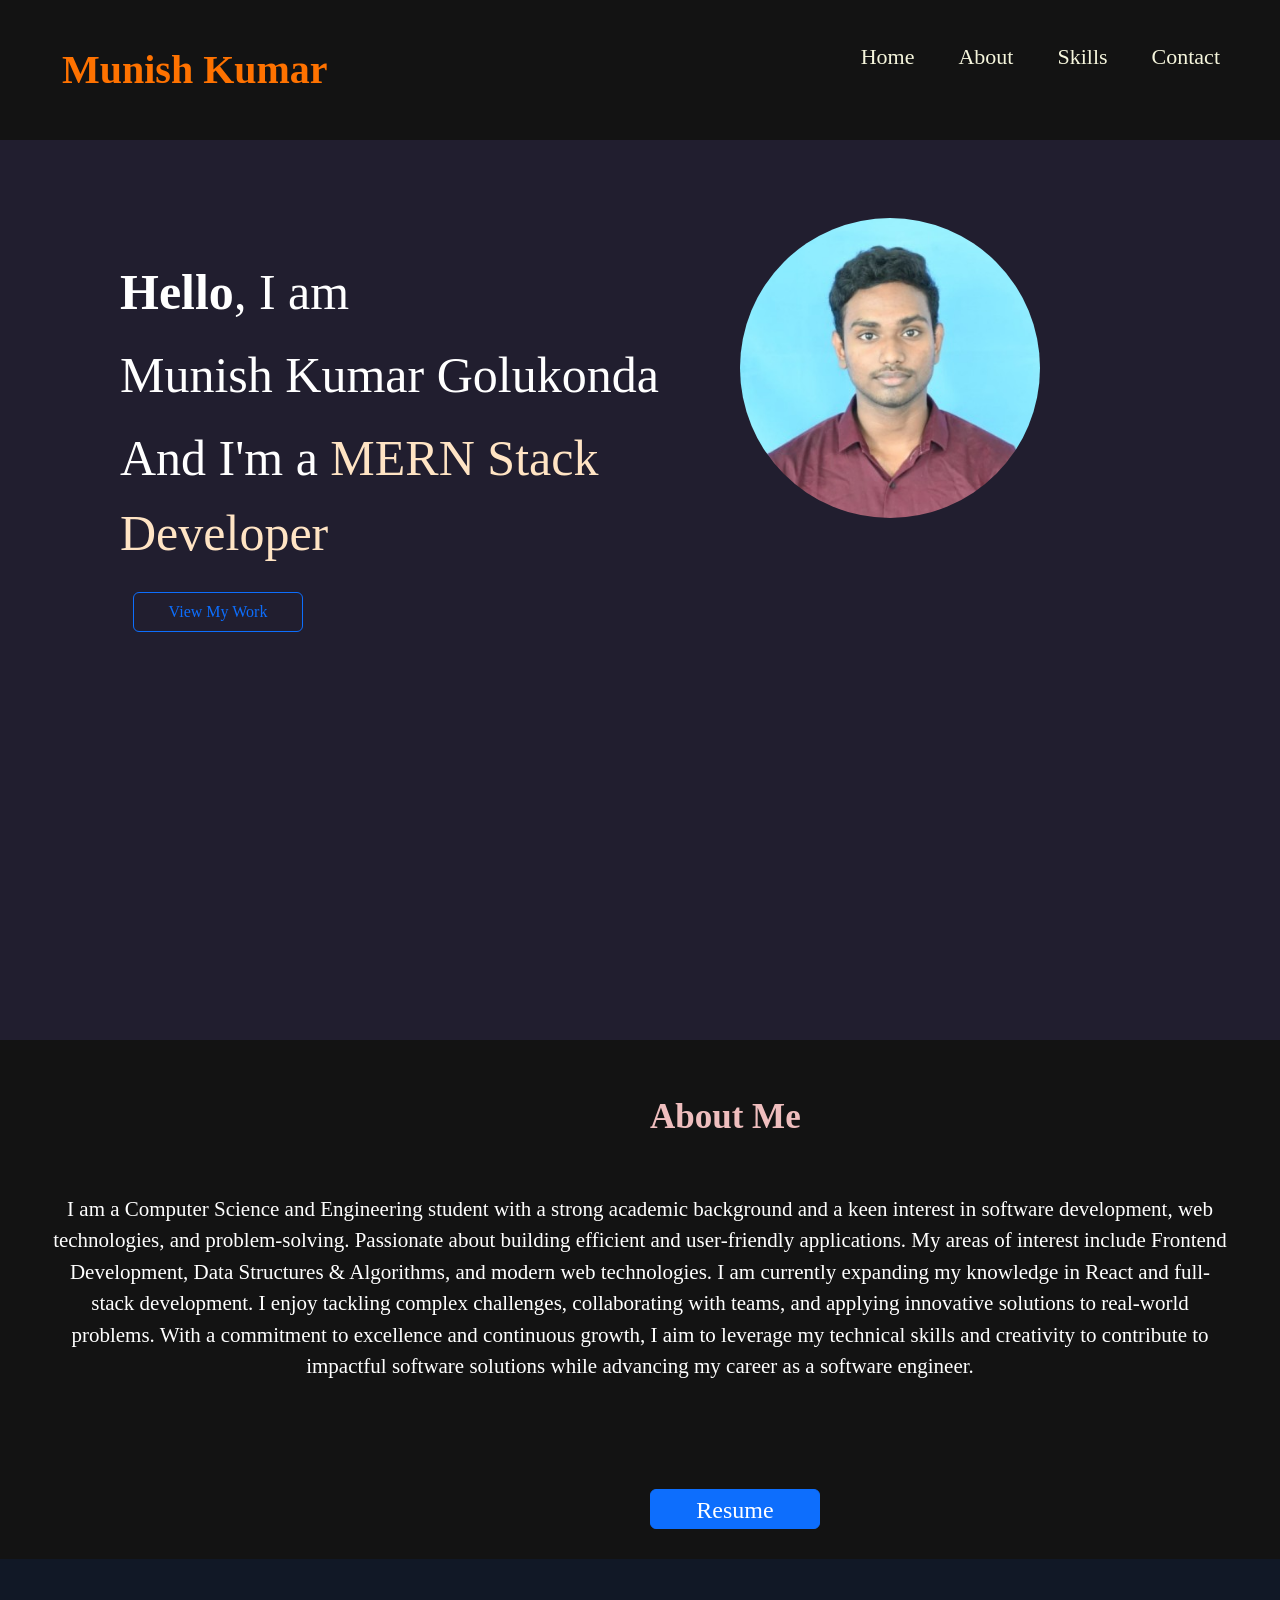
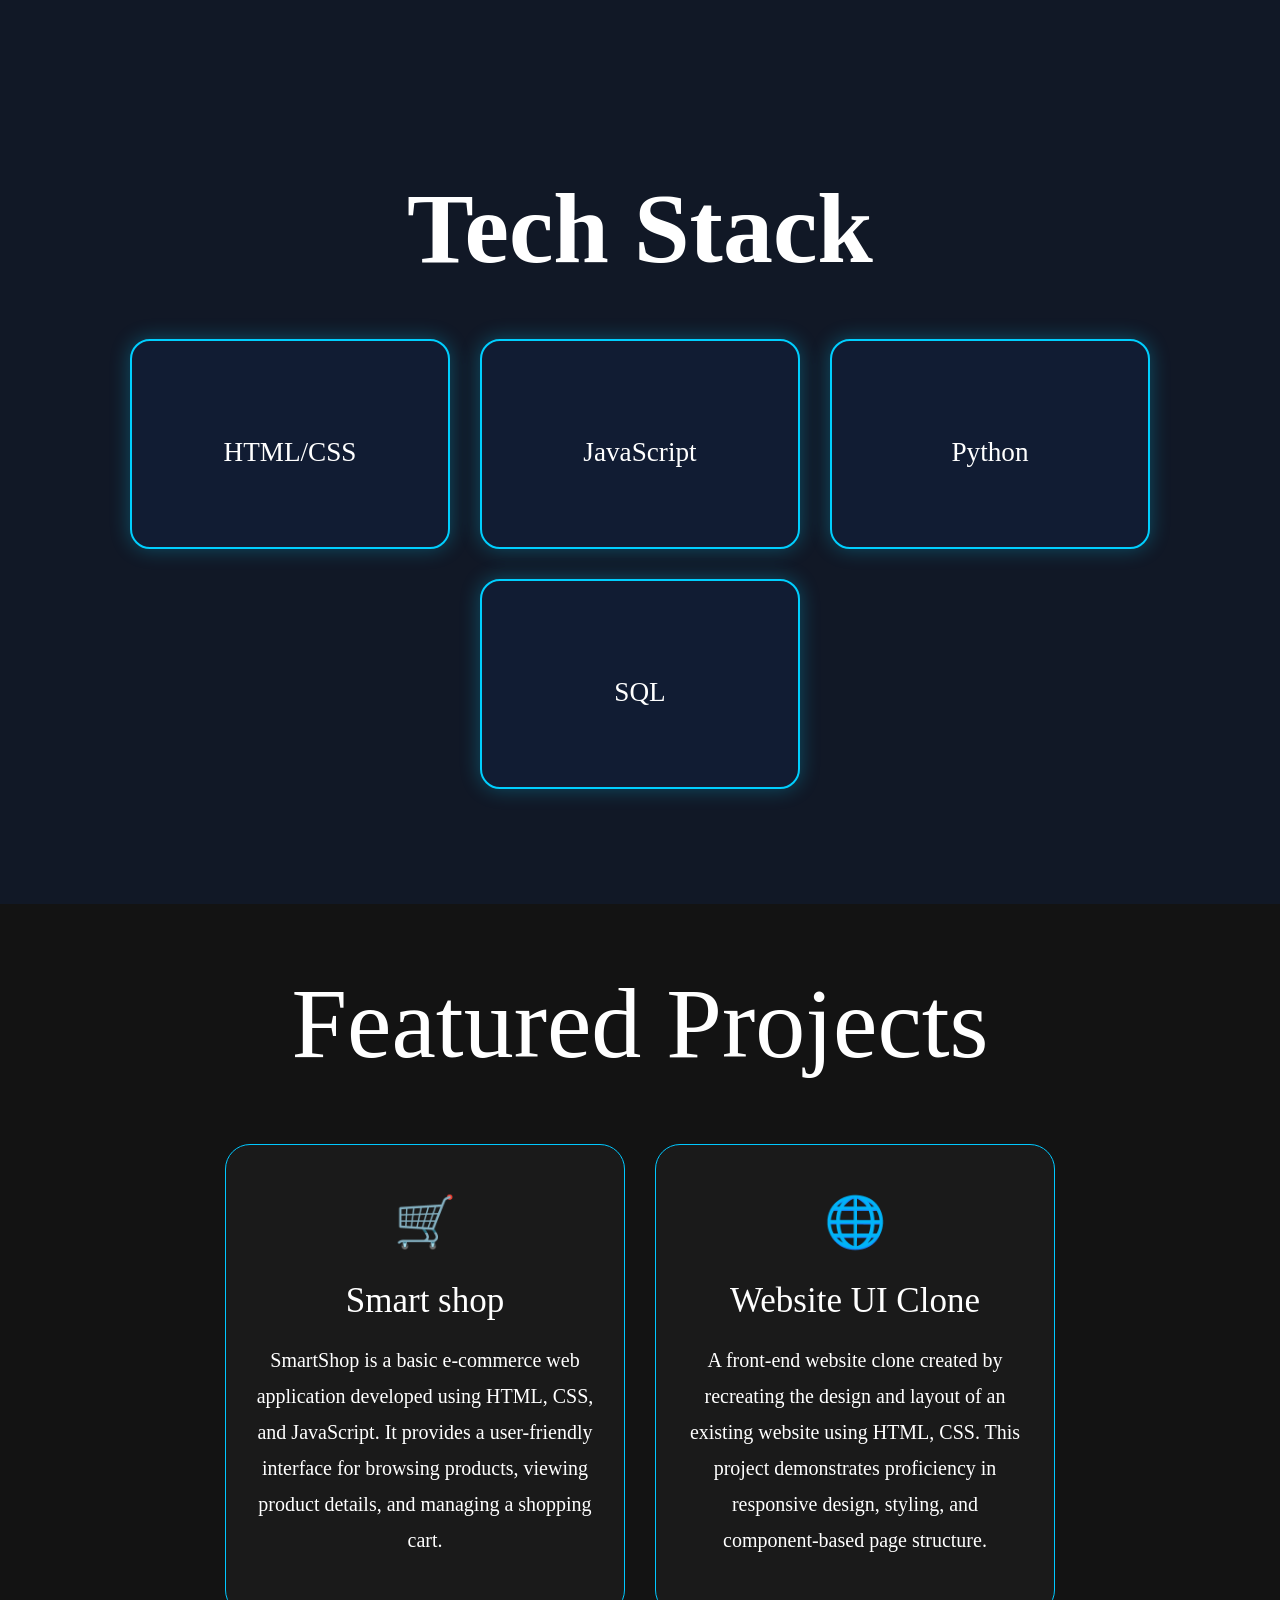
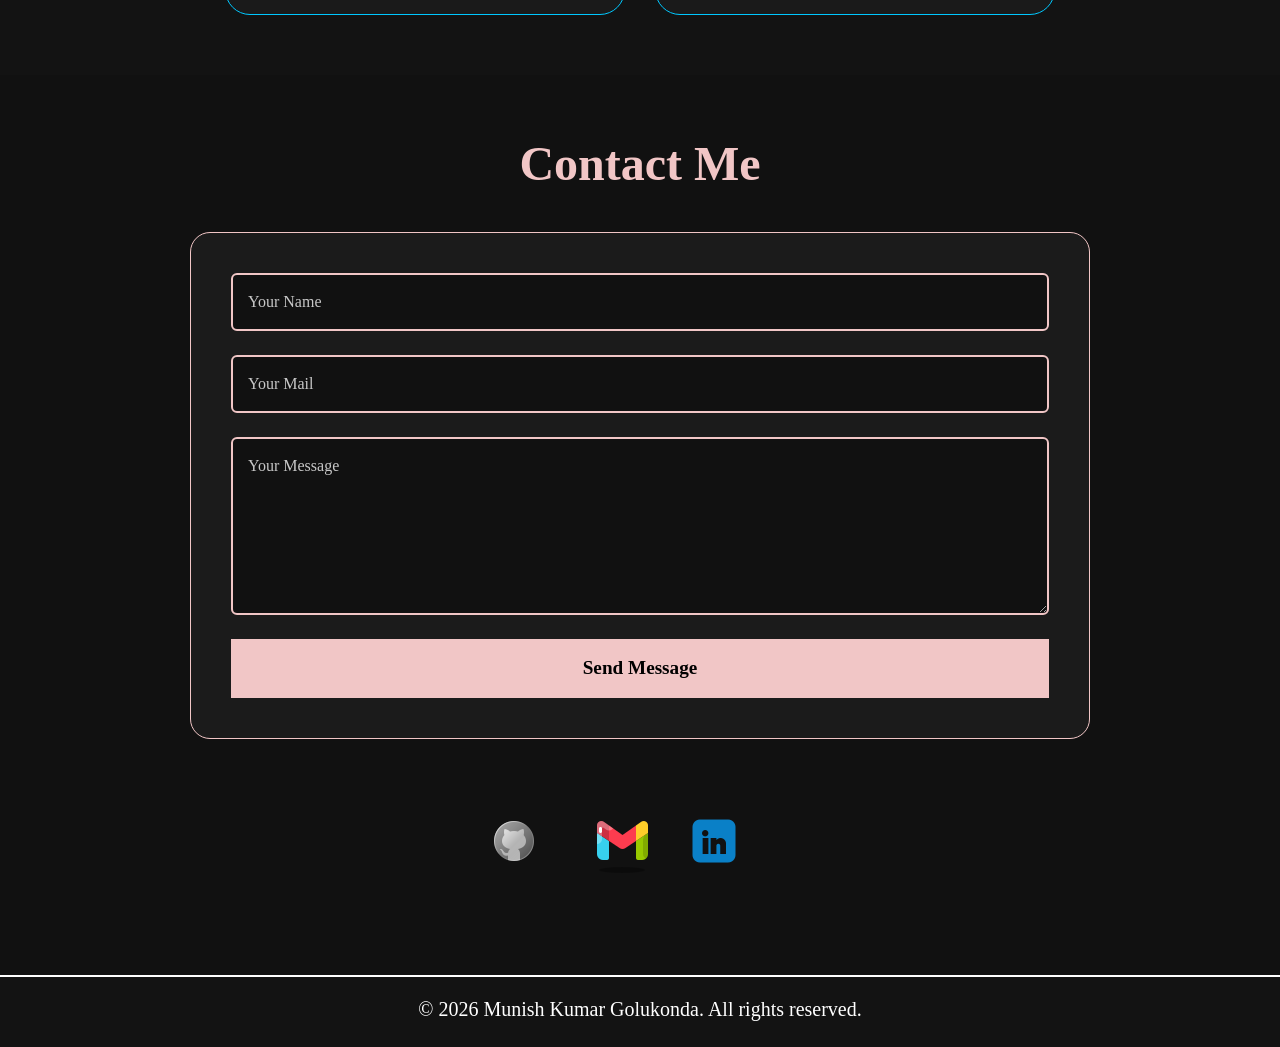
==== index.html @ a396a749 "first commit" ====
<!doctype html>
<html lang="en">
  <head>
    <meta charset="UTF-8" />
    <meta name="viewport" content="width=device-width, initial-scale=1.0" />
    <title>Document</title>
    <link rel="stylesheet" href="style.css" />
    <link
      href="https://cdn.jsdelivr.net/npm/bootstrap@5.3.8/dist/css/bootstrap.min.css"
      rel="stylesheet"
      integrity="sha384-sRIl4kxILFvY47J16cr9ZwB07vP4J8+LH7qKQnuqkuIAvNWLzeN8tE5YBujZqJLB"
      crossorigin="anonymous"
    />
  </head>
  <body>
    <div class="start">
      <span class="box"><b>Munish Kumar</b></span>
      <div class="box1">
        <a href="#">Home</a>
        <a href="#one1">About</a>
        <a href="#two2">Skills</a>
        <a href="#four4">Contact</a>
      </div>
    </div>
    <div class="main">
      <div class="center">
        <div class="text">
          <span> <b>Hello</b>, I am</span>
          <span>Munish Kumar Golukonda</span>
          <span class="a1"
            >And I'm a <span class="a2">MERN Stack Developer</span></span
          >
        </div>
        <img
          src="Munish.jpg"
          width="300px"
          height="300px"
          style="border-radius: 70%; object-fit: cover"
        />
      </div>
      <div class="btn">
        <button type="button" class="btn btn-outline-primary">
          View My Work
        </button>
      </div>
    </div>

    <div class="one" id="one1">
      <div class="p1"><b>About Me</b></div>
      <div class="cont">
        <p>
          I am a Computer Science and Engineering student with a strong academic
          background and a keen interest in software development, web
          technologies, and problem-solving. Passionate about building efficient
          and user-friendly applications. My areas of interest include Frontend
          Development, Data Structures & Algorithms, and modern web
          technologies. I am currently expanding my knowledge in React and
          full-stack development. I enjoy tackling complex challenges,
          collaborating with teams, and applying innovative solutions to
          real-world problems. With a commitment to excellence and continuous
          growth, I aim to leverage my technical skills and creativity to
          contribute to impactful software solutions while advancing my career
          as a software engineer.
        </p>
      </div>
      <div class="btn1">
        <div class="d-grid gap-2 d-md-block" id="Resume">
          <a href="Munish_resum.pdf" target="_blank" class="btn btn-primary">
            <h4>Resume</h4>
          </a>
        </div>
      </div>
    </div>
    <section class="two" id="two2">
      <h2>Tech Stack</h2>

      <div class="stack-container">
        <div class="stack-card">
          <i class="fa-brands fa-html5"></i>
          <h3>HTML/CSS</h3>
        </div>

        <div class="stack-card active">
          <i class="fa-brands fa-js"></i>
          <h3>JavaScript</h3>
        </div>

        <div class="stack-card">
          <i class="fa-brands fa-python"></i>
          <h3>Python</h3>
        </div>

        <div class="stack-card">
          <i class="fa-solid fa-database"></i>
          <h3>SQL</h3>
        </div>
      </div>
    </section>

    <div class="three" id="three3">
      <section class="projects">
        <h1>Featured Projects</h1>

        <div class="project-main">
          <a href="https://smart-shop-1.vercel.app/">
            <div class="pcard">
              <div class="icon">🛒</div>
              <h2>Smart shop</h2>
              <p>
                SmartShop is a basic e-commerce web application developed using
                HTML, CSS, and JavaScript. It provides a user-friendly interface
                for browsing products, viewing product details, and managing a
                shopping cart.
              </p>
            </div>
          </a>

          <a href="Project1.html">
            <div class="pcard">
              <div class="icon">🌐</div>
              <h2>Website UI Clone</h2>
              <p>
                A front-end website clone created by recreating the design and
                layout of an existing website using HTML, CSS. This project
                demonstrates proficiency in responsive design, styling, and
                component-based page structure.
              </p>
            </div>
          </a>
        </div>
      </section>
    </div>
    <div class="four" id="four4">
      <section class="contact-section">
        <div class="container">
          <h2 class="contact-title">Contact Me</h2>

          <div class="contact-box">
            <form>
              <div class="mb-4">
                <input
                  type="text"
                  class="form-control custom-input"
                  placeholder="Your Name"
                />
              </div>

              <div class="mb-4">
                <input
                  type="email"
                  class="form-control custom-input"
                  placeholder="Your Mail"
                />
              </div>

              <div class="mb-4">
                <textarea
                  class="form-control custom-input"
                  rows="6"
                  placeholder="Your Message"
                ></textarea>
              </div>

              <button type="submit" class="send-btn">Send Message</button>
            </form>
          </div>

          <div class="social-icons">
            <a href="https://github.com/gmunish3307" class="git"
              ><img src="git1.png" alt=""
            /></a>
            <a href="#"><img src="gmail.png" alt="" /></a>
            <a
              href="https://www.linkedin.com/in/munish-kumar-golukonda-2542a33a5/"
              ><img src="linkedin.png" alt=""
            /></a>
          </div>
        </div>
      </section>
      <div class="line"></div>
      <div class="foot">
        <h5>© 2026 Munish Kumar Golukonda. All rights reserved.</h5>
      </div>
    </div>
  </body>
</html>
---- style.css ----
.start{
    display: flex;
    justify-content: space-between;
    /* border: 2px solid; */
    padding: 40px;
    background-color:#131313;
    position: sticky;
    width: 100%;
    z-index: 1000;
}
.start b{
    color:#ff7200;
    font-size:40px;
    font-family:'Times New Roman', Times, serif;
}
.box1 a{
    padding: 20px;
    text-decoration: none;
    color:beige;
    font-size:22px;
    
    
}
.box1 a:hover{
    text-decoration: underline;
}

body{
    background-color: #AABBCC;
    color: white;
}
*{
     font-family: 'Times New Roman', Times, serif;
     color: white;
}

.main{
   
     min-height: 100vh;
     width: 100%;
     margin-bottom: 0;
  
    background-color:#211e2f;
        
}
.box{
    color: #efbebe;
    font-size: 35px;
     margin-left: 22px;
     font-weight: 500;
    
}
.a2{
    color: bisque;
}
.pic{
    display: flex;
    height: 20vh;
    width: 10vw;
   
    margin-right: 300px;
    
}
.center{
    display: flex;
    justify-content: space-between;
    align-items: center;
    padding: 40px;
}
.text{
    display: flex;
    flex: 2;
    margin-top: 75px;
    margin-left: 80px;
    height: 30vh;
    width: 308px;
    display: flex;
    gap:  8px;
    flex-direction: column;
    font-size: 50px;
    font-weight: 400;
    color: white;
    
}
img{
    margin-right: 200px;
    margin-top: 30px;
}
.one{
    height: 75h;
    width: 100%;
      background-color:#131313;
}
.two{
    height: 105vh;
    width: 100%;
      background-color:#111826;
     padding: 210px 60px;
    text-align: center;

}
.three{
     background-color:#131313;
}
.four{
    
     background-color:#131313;
}
.btn{
    margin-top: 10px;
    margin-left: 60px;
    height: 40px;
    width: 170px;
   
}
.p1{
    
    
    font-size: 35px;
    margin-left: 650px;
    padding-top: 50px;
    font-weight: 400;
    font-family: Arial, Helvetica, sans-serif;
}
.cont{
    
     padding: 50px;
     font-size: 21px;
     width: 100%;
     text-align: center;

}
.p1 b{
    color:#efbebe;
}
#Resume{
    padding: 30px;
    margin-left: 520px;
    font-size: 20px;
    align-items: center;
}
span.two1{
    
    padding: 40px;
    padding-top: 180px;
    font-size: 70px;
    margin-left: 500px;
}

.two h2 {
    font-size: 100px;
    font-weight: 600;
    margin-bottom: 50px;
}
.stack-card {
    width: 320px;
    height: 210px;
    background: #111c33;
    border-radius: 20px;

    display: flex;
    flex-direction: column;
    justify-content: center;
    align-items: center;
    border: 2px solid transparent;
}
.stack-card i {
    font-size: 60px;
    color: #00cfff;
    margin-bottom: 25px;
}
.stack-card h3 {
    font-size: 1.7rem;
    font-weight: 500;
}
.stack-card {
    border: 2px solid #00cfff;
    user-select: none;
    box-shadow: 0 0 20px rgba(0, 207, 255, 0.3);
}
.stack-container {
    display: flex;
    justify-content: center;
    gap: 30px;
    flex-wrap: wrap;
}
.stack-card:hover {
    transform: translateY(-8px);
    border-color: #00cfff;
    box-shadow: 0 0 20px rgba(0, 207, 255, 0.3);
}
.btn1{
    display: flex;
    margin-left: 40px;
}
.projects{
    text-align:center;
    padding:60px 20px;
}

.projects h1{
    font-size:100px;
    font-weight: 300;
    margin-bottom:60px;
}
.project-main{
    display: flex;
    justify-content: center;
    gap: 30px;
    flex-wrap: wrap;

}

.pcard{
    width:400px;
    min-height:300px;
    border:1px solid #00c8ff;
    border-radius:25px;
    padding:40px 30px;
    background:rgba(255,255,255,0.03);
    display:flex;
    flex-direction:column;
    justify-content:center;
    align-items:center;
}
.pcard:hover{
    transform: translateY(-10px);
    box-shadow: 0 0 25px rgba(0, 200, 255, 0.7);
    border-color: #00e5ff;
    cursor: pointer;
}
.icon{
    font-size:50px;
    margin-bottom:20px;
}

.pcard h2{
    font-size:35px;
    margin-bottom:20px;
}

.pcard p{
    font-size:20px;
    line-height:1.8;
}
.projects a{
    display: flex;
    text-decoration: none;
}
.contact-section{
    background:#111;
    min-height:100vh;
    padding:60px 20px;
}

.contact-title{
    text-align:center;
    color:#f1c6c6;
    font-size:3rem;
    font-weight:700;
    margin-bottom:40px;
}

.contact-box{
    max-width:900px;
    margin:auto;
    border:1px solid #f1c6c6;
    border-radius:20px;
    padding:40px;
    background:#1b1b1b;
}

.custom-input{
    background:#111 !important;
    color:white !important;
    border:2px solid #f1c6c6 !important;
    padding:15px !important;
    font-size:1.2rem;
}

.social-icons{
    display: flex;
    justify-content: center;
align-items: center;  
  margin-top:40px;
   
}
.social-icons a{
     width: 100px;
     height: inherit;
    color:#ddd;
    margin: 0;
    text-decoration:none;
}

.send-btn{
    background:#f1c6c6 !important;
    color:black ;
    border:none ;
    padding:15px;
    font-size:1.2rem;
    font-weight:bold;
    width: 100%;
}
.custom-input::placeholder{
    color: #c8c8c8 !important;
    opacity: 1;
}
.line{
    border: 1px solid white;
}
.foot{
    margin-top: 20px;
  height: 50px;
  text-align: center;

}
.foot h3{
    color: bisque;
}
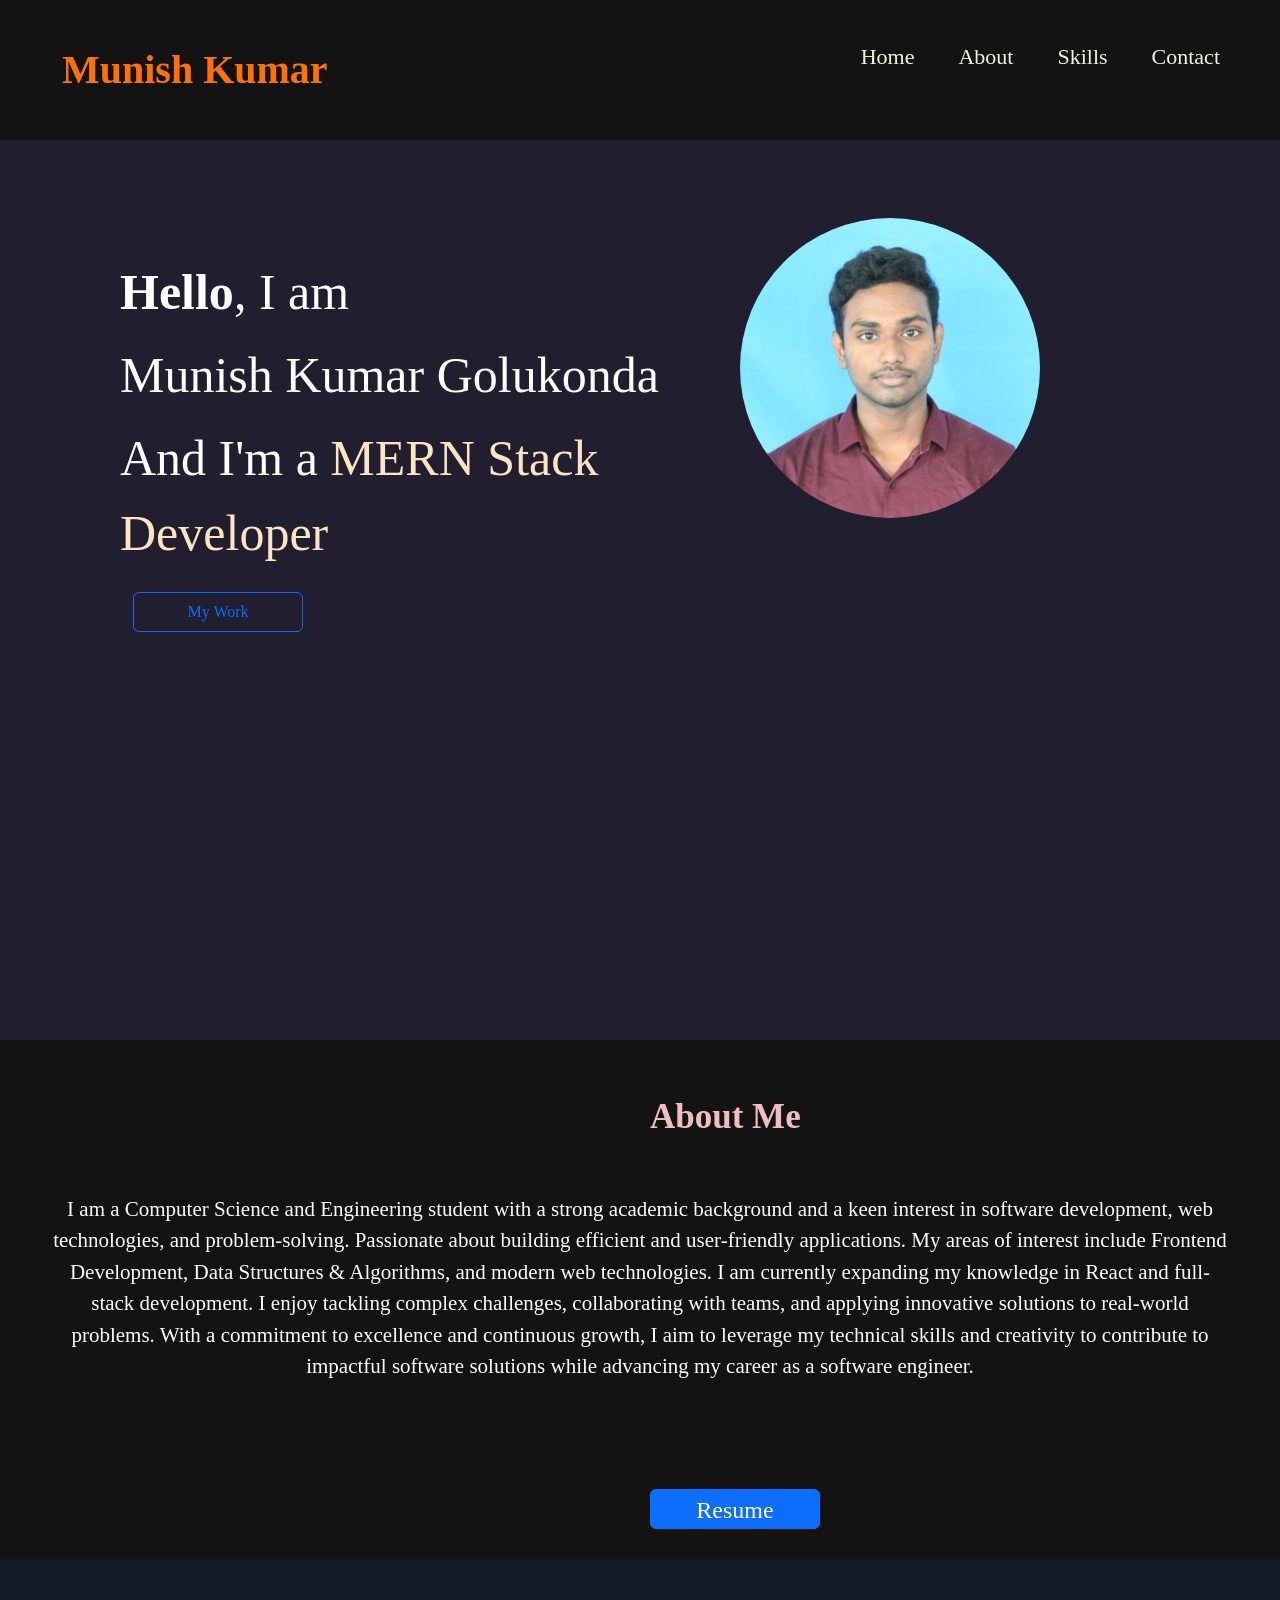
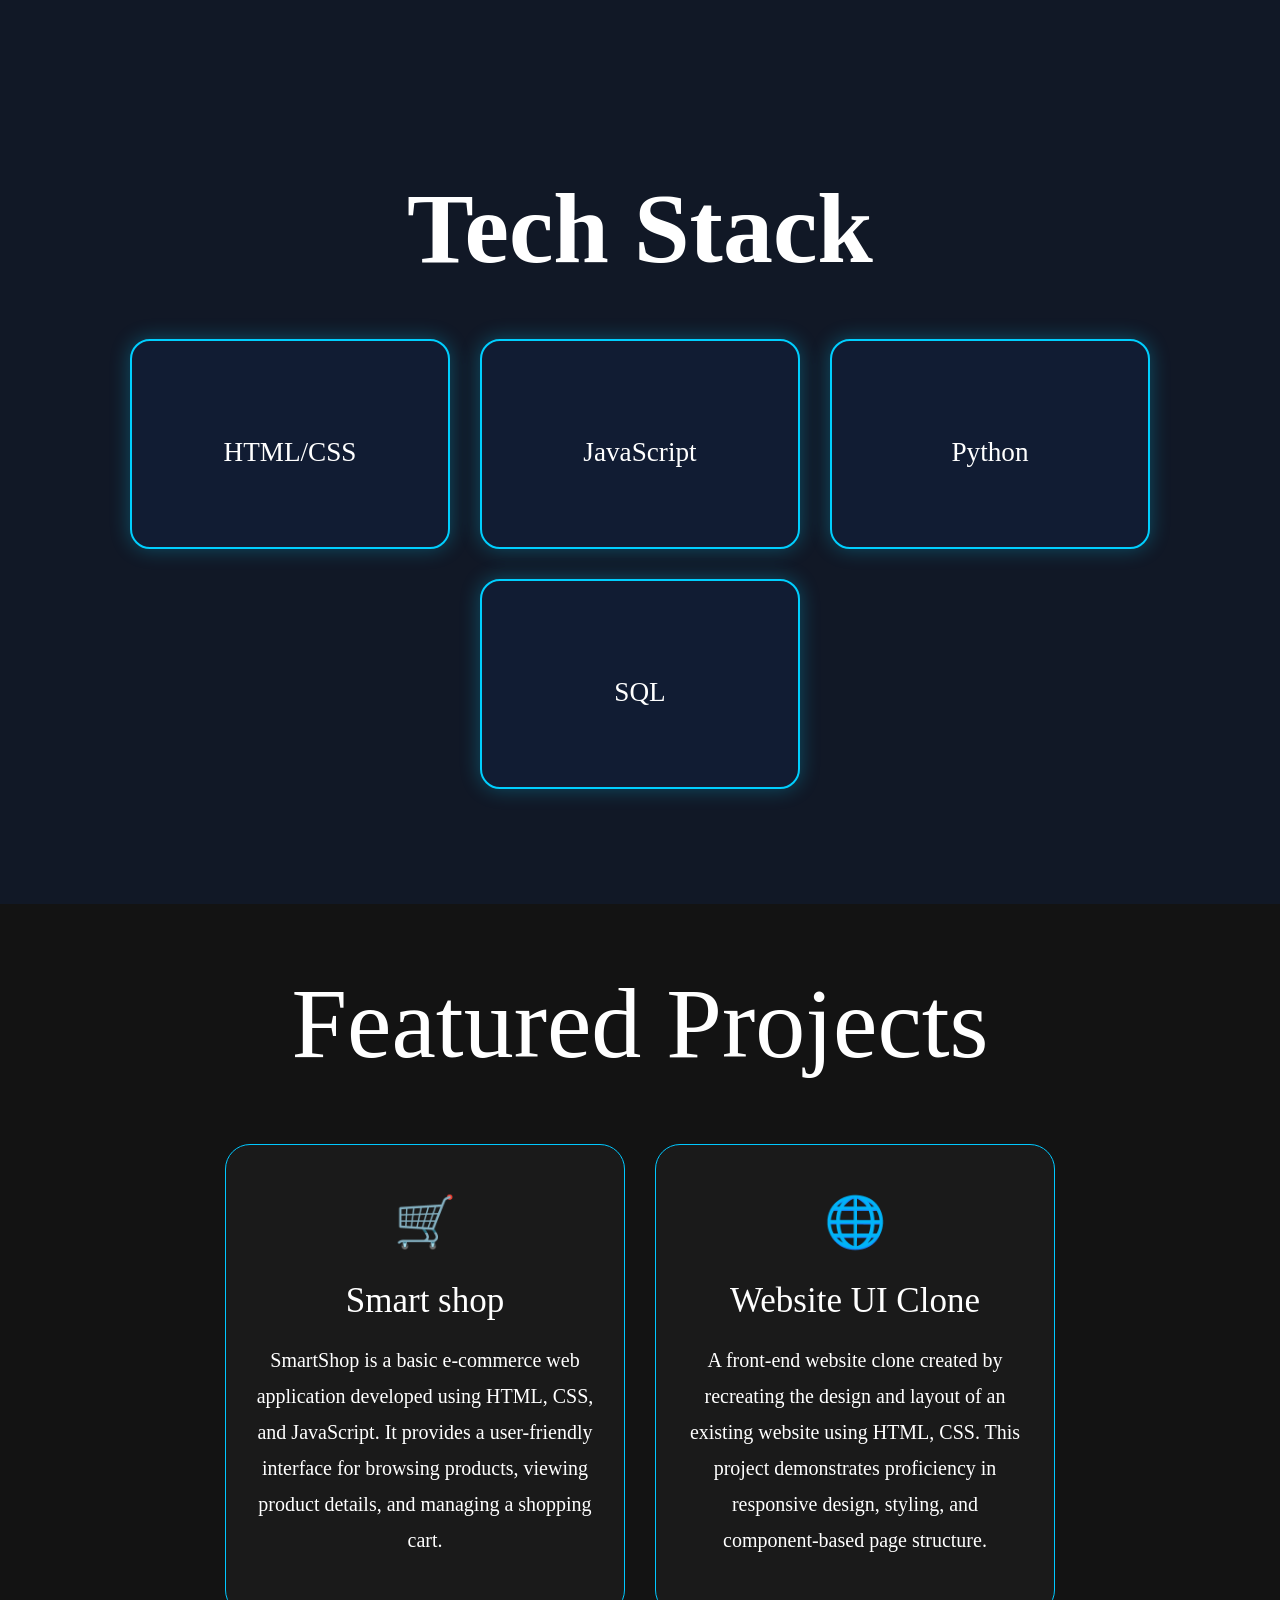
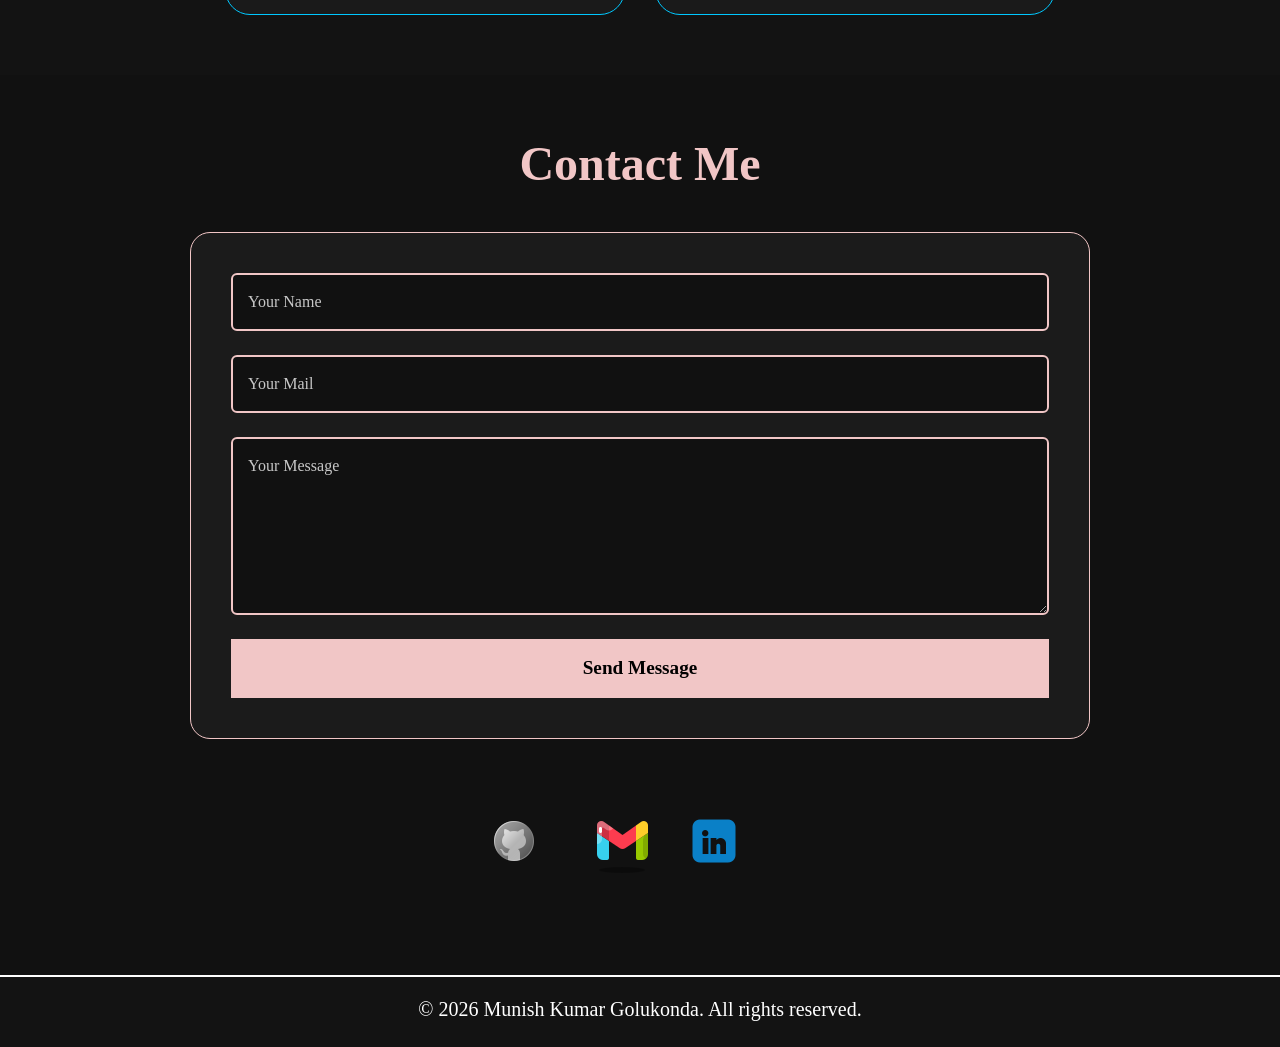
==== commit 418d8eea: "Initial commit" ====
--- a/index.html
+++ b/index.html
@@ -40,7 +40,7 @@
       </div>
       <div class="btn">
         <button type="button" class="btn btn-outline-primary">
-          View My Work
+          My Work
         </button>
       </div>
     </div>
